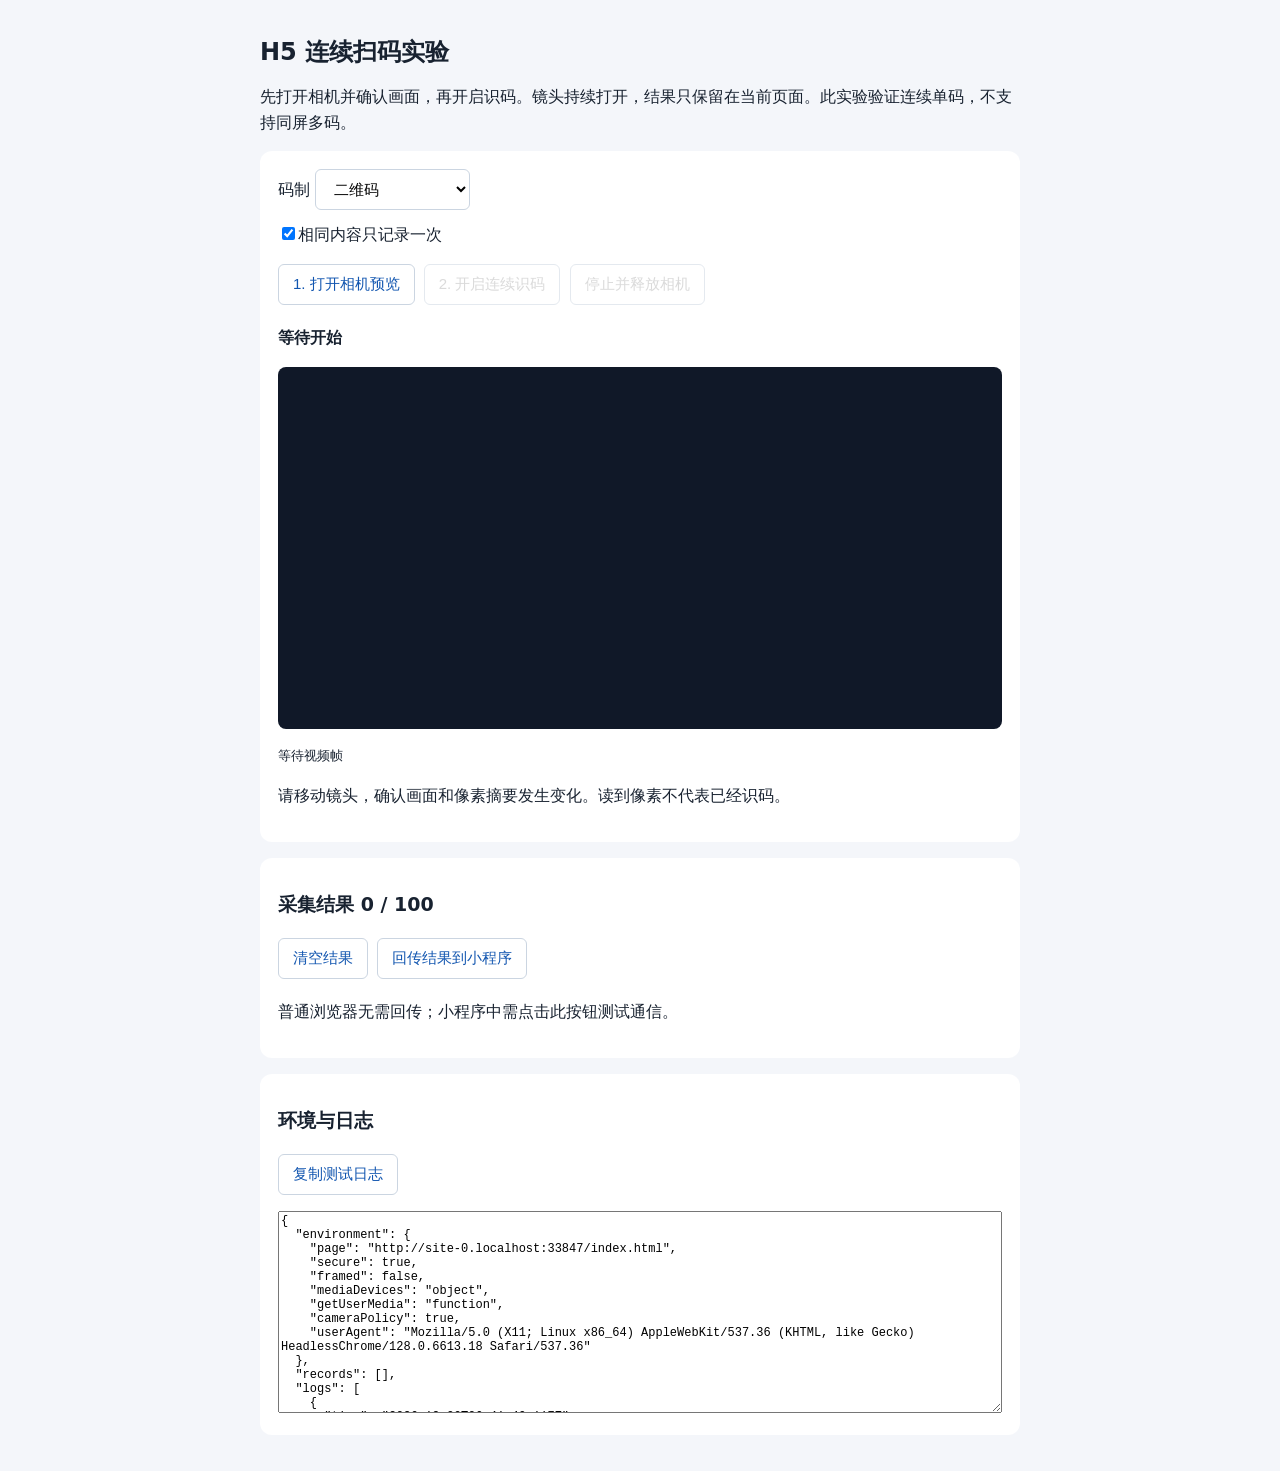
==== index.html @ 57d9b62b "Publish standalone H5 scanning experiment" ====
<!doctype html>
<html lang="zh-CN">
  <head>
    <meta charset="UTF-8" />
    <meta name="viewport" content="width=device-width, initial-scale=1, viewport-fit=cover" />
    <title>H5 连续扫码实验</title>
    <script type="module" crossorigin src="./assets/index-DNaGliz9.js"></script>
    <link rel="stylesheet" crossorigin href="./assets/index-CNHRmCsD.css">
  </head>
  <body>
    <main>
      <h1>H5 连续扫码实验</h1>
      <p>先打开相机并确认画面，再开启识码。镜头持续打开，结果只保留在当前页面。此实验验证连续单码，不支持同屏多码。</p>
      <section>
        <label
          >码制
          <select id="format">
            <option value="qr">二维码</option>
            <option value="multi">条形码及二维码</option>
          </select></label
        >
        <label><input id="deduplicate" type="checkbox" checked />相同内容只记录一次</label>
        <div class="actions">
          <button id="open">1. 打开相机预览</button>
          <button id="decode" disabled>2. 开启连续识码</button>
          <button id="stop" disabled>停止并释放相机</button>
        </div>
        <p id="status" role="status">等待开始</p>
        <video id="preview" autoplay muted playsinline></video>
        <canvas id="frame" hidden></canvas>
        <p id="metrics">等待视频帧</p>
        <p>请移动镜头，确认画面和像素摘要发生变化。读到像素不代表已经识码。</p>
      </section>
      <section>
        <h2>采集结果 <span id="count">0 / 100</span></h2>
        <button id="clear">清空结果</button>
        <button id="send">回传结果到小程序</button>
        <p id="bridge-status">普通浏览器无需回传；小程序中需点击此按钮测试通信。</p>
        <ol id="records"></ol>
      </section>
      <section>
        <h2>环境与日志</h2>
        <button id="copy">复制测试日志</button>
        <textarea id="report" readonly rows="14" aria-label="测试日志"></textarea>
      </section>
    </main>
  </body>
</html>
---- assets/index-CNHRmCsD.css ----
:root{font-family:system-ui,sans-serif;color:#182230;background:#f4f6fa}body{margin:0}main{max-width:760px;padding:20px;margin:auto}h1{font-size:24px}h2{font-size:19px}p{line-height:1.6;overflow-wrap:anywhere}section{background:#fff;padding:18px;border-radius:12px;margin:16px 0}label{display:block;margin-bottom:14px}button,select{padding:10px 14px;border-radius:6px;border:1px solid #cbd5e1;background:#fff;font-size:15px}button{margin:4px 4px 4px 0}button:enabled{color:#1256b0}button:disabled{opacity:.5}video{width:100%;max-height:55vh;background:#101828;border-radius:8px;object-fit:contain}textarea{width:100%;box-sizing:border-box;margin-top:12px;font-size:12px}li{padding:10px 0;overflow-wrap:anywhere;white-space:pre-wrap}#status{font-weight:600}#metrics{font-size:13px}
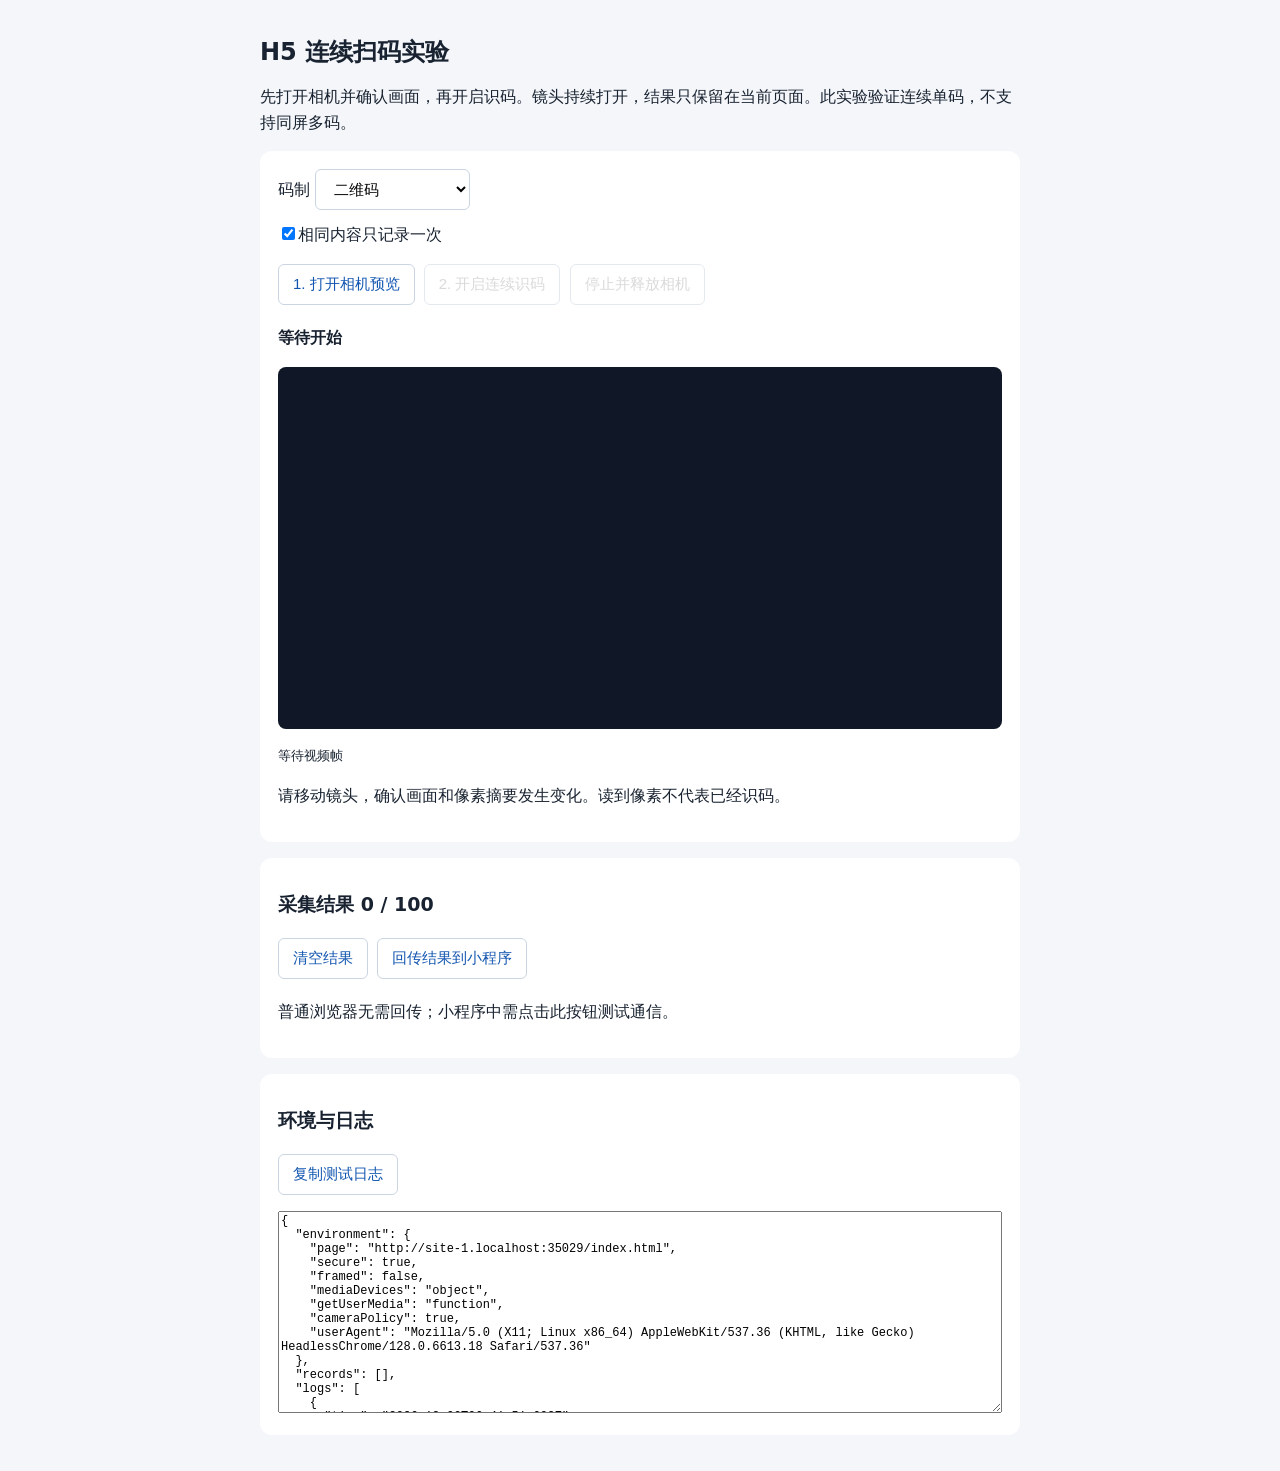
==== commit a94d06e3: "Add camera torch toggle when supported" ====
--- a/index.html
+++ b/index.html
@@ -4,7 +4,7 @@
     <meta charset="UTF-8" />
     <meta name="viewport" content="width=device-width, initial-scale=1, viewport-fit=cover" />
     <title>H5 连续扫码实验</title>
-    <script type="module" crossorigin src="./assets/index-DNaGliz9.js"></script>
+    <script type="module" crossorigin src="./assets/index-B1P7ubuT.js"></script>
     <link rel="stylesheet" crossorigin href="./assets/index-CNHRmCsD.css">
   </head>
   <body>
@@ -23,6 +23,7 @@
         <div class="actions">
           <button id="open">1. 打开相机预览</button>
           <button id="decode" disabled>2. 开启连续识码</button>
+          <button id="torch" hidden aria-pressed="false">打开闪光灯</button>
           <button id="stop" disabled>停止并释放相机</button>
         </div>
         <p id="status" role="status">等待开始</p>
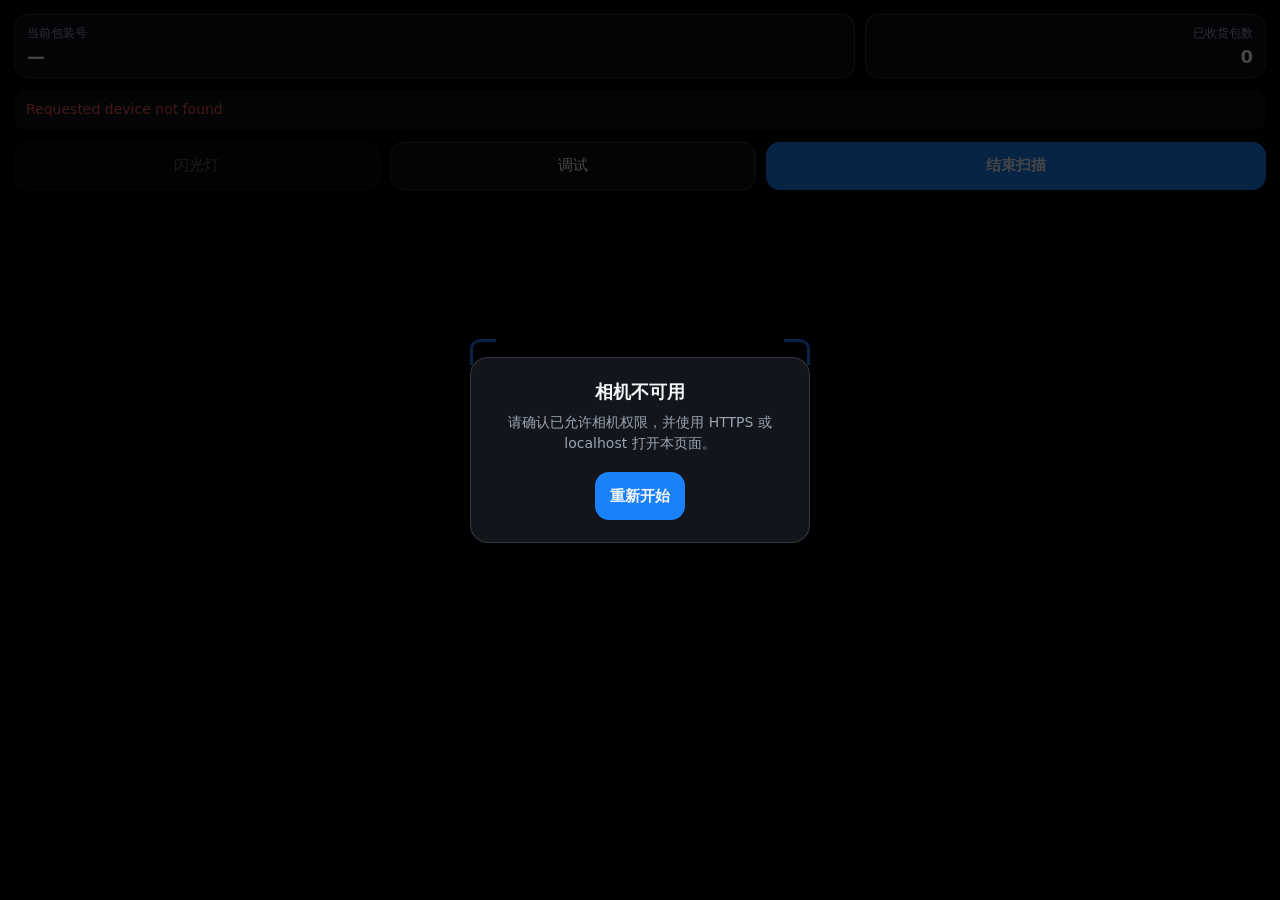
==== commit f17b36df: "Deploy H5 scan static build Source: ops-admin feature+5354_scan ede58b564f1007d65148cedc46da689c2295" ====
--- a/index.html
+++ b/index.html
@@ -2,48 +2,83 @@
 <html lang="zh-CN">
   <head>
     <meta charset="UTF-8" />
-    <meta name="viewport" content="width=device-width, initial-scale=1, viewport-fit=cover" />
-    <title>H5 连续扫码实验</title>
-    <script type="module" crossorigin src="./assets/index-B1P7ubuT.js"></script>
-    <link rel="stylesheet" crossorigin href="./assets/index-CNHRmCsD.css">
+    <meta
+      name="viewport"
+      content="width=device-width, initial-scale=1, viewport-fit=cover, maximum-scale=1, user-scalable=no"
+    />
+    <meta name="theme-color" content="#0b0d10" />
+    <meta name="format-detection" content="telephone=no" />
+    <title>收货扫描</title>
+    <link rel="stylesheet" href="./src/styles.css" />
   </head>
   <body>
-    <main>
-      <h1>H5 连续扫码实验</h1>
-      <p>先打开相机并确认画面，再开启识码。镜头持续打开，结果只保留在当前页面。此实验验证连续单码，不支持同屏多码。</p>
-      <section>
-        <label
-          >码制
-          <select id="format">
-            <option value="qr">二维码</option>
-            <option value="multi">条形码及二维码</option>
-          </select></label
-        >
-        <label><input id="deduplicate" type="checkbox" checked />相同内容只记录一次</label>
-        <div class="actions">
-          <button id="open">1. 打开相机预览</button>
-          <button id="decode" disabled>2. 开启连续识码</button>
-          <button id="torch" hidden aria-pressed="false">打开闪光灯</button>
-          <button id="stop" disabled>停止并释放相机</button>
+    <main class="app" id="app">
+      <video id="video" class="video" playsinline muted autoplay></video>
+      <div class="shade" aria-hidden="true"></div>
+
+      <div class="frame" id="frame" aria-hidden="true">
+        <span class="corner corner--tl"></span>
+        <span class="corner corner--tr"></span>
+        <span class="corner corner--bl"></span>
+        <span class="corner corner--br"></span>
+        <span class="laser"></span>
+      </div>
+
+      <header class="topbar">
+        <div class="stat">
+          <span class="stat__label">当前包装号</span>
+          <strong class="stat__value" id="current-code">—</strong>
         </div>
-        <p id="status" role="status">等待开始</p>
-        <video id="preview" autoplay muted playsinline></video>
-        <canvas id="frame" hidden></canvas>
-        <p id="metrics">等待视频帧</p>
-        <p>请移动镜头，确认画面和像素摘要发生变化。读到像素不代表已经识码。</p>
-      </section>
-      <section>
-        <h2>采集结果 <span id="count">0 / 100</span></h2>
-        <button id="clear">清空结果</button>
-        <button id="send">回传结果到小程序</button>
-        <p id="bridge-status">普通浏览器无需回传；小程序中需点击此按钮测试通信。</p>
-        <ol id="records"></ol>
-      </section>
-      <section>
-        <h2>环境与日志</h2>
-        <button id="copy">复制测试日志</button>
-        <textarea id="report" readonly rows="14" aria-label="测试日志"></textarea>
-      </section>
+        <div class="stat stat--count">
+          <span class="stat__label">已收货包数</span>
+          <strong class="stat__value" id="count">0</strong>
+        </div>
+      </header>
+
+      <p class="status" id="status" data-tone="info" role="status" aria-live="polite">正在启动相机…</p>
+
+      <ul class="results" id="results" hidden aria-label="已识别条码"></ul>
+
+      <footer class="actions">
+        <button class="btn btn--ghost" id="torch" type="button" aria-pressed="false" disabled>闪光灯</button>
+        <button class="btn btn--ghost" id="debug-toggle" type="button" aria-pressed="false">调试</button>
+        <button class="btn btn--primary" id="end" type="button">结束扫描</button>
+      </footer>
+
+      <aside class="debug" id="debug" hidden>
+        <div class="debug__head">
+          <span>调试面板</span>
+          <button class="debug__close" id="debug-close" type="button" aria-label="关闭调试面板">×</button>
+        </div>
+        <dl class="debug__grid">
+          <dt>识码引擎</dt>
+          <dd id="dbg-engine">—</dd>
+          <dt>原始结果</dt>
+          <dd id="dbg-raw">—</dd>
+          <dt>解码耗时</dt>
+          <dd id="dbg-duration">—</dd>
+          <dt>同码判定</dt>
+          <dd id="dbg-dedupe">—</dd>
+          <dt>宿主消息</dt>
+          <dd id="dbg-message">—</dd>
+          <dt>运行模式</dt>
+          <dd id="dbg-mode">—</dd>
+          <dt>参数</dt>
+          <dd id="dbg-config">—</dd>
+        </dl>
+      </aside>
+
+      <div class="overlay" id="overlay" hidden>
+        <div class="overlay__card">
+          <h2 class="overlay__title" id="overlay-title">已结束扫描</h2>
+          <p class="overlay__text" id="overlay-text">相机已停止。</p>
+          <button class="btn btn--primary" id="restart" type="button">重新开始</button>
+        </div>
+      </div>
     </main>
+
+    <script src="https://appx/web-view.min.js"></script>
+    <script src="./vendor/zxing.min.js"></script>
+    <script type="module" src="./src/main.js"></script>
   </body>
 </html>
--- a/src/styles.css
+++ b/src/styles.css
@@ -0,0 +1,377 @@
+:root {
+  --bg: #0b0d10;
+  --fg: #f5f7fa;
+  --muted: #9aa4b2;
+  --accent: #1b81f9;
+  --ok: #16c784;
+  --warn: #f5a524;
+  --error: #f05252;
+  --panel: rgba(15, 18, 23, 0.9);
+  --line: rgba(255, 255, 255, 0.14);
+  --radius: 14px;
+  --safe-top: env(safe-area-inset-top, 0px);
+  --safe-bottom: env(safe-area-inset-bottom, 0px);
+}
+
+* {
+  box-sizing: border-box;
+}
+
+html,
+body {
+  height: 100%;
+  margin: 0;
+  background: var(--bg);
+  color: var(--fg);
+  font-family:
+    system-ui,
+    -apple-system,
+    'PingFang SC',
+    'Microsoft YaHei',
+    sans-serif;
+  -webkit-text-size-adjust: 100%;
+  overscroll-behavior: none;
+}
+
+.app {
+  position: fixed;
+  inset: 0;
+  display: flex;
+  flex-direction: column;
+  overflow: hidden;
+}
+
+.video {
+  position: absolute;
+  inset: 0;
+  width: 100%;
+  height: 100%;
+  object-fit: cover;
+  background: #000;
+}
+
+.shade {
+  position: absolute;
+  inset: 0;
+  background: linear-gradient(
+    180deg,
+    rgba(0, 0, 0, 0.62) 0%,
+    transparent 22%,
+    transparent 62%,
+    rgba(0, 0, 0, 0.78) 100%
+  );
+  pointer-events: none;
+}
+
+.frame {
+  position: absolute;
+  left: 50%;
+  top: 46%;
+  width: min(74vw, 340px);
+  height: min(34vw, 150px);
+  transform: translate(-50%, -50%);
+  pointer-events: none;
+}
+
+.corner {
+  position: absolute;
+  width: 26px;
+  height: 26px;
+  border: 3px solid var(--accent);
+}
+
+.corner--tl {
+  left: 0;
+  top: 0;
+  border-right: 0;
+  border-bottom: 0;
+  border-top-left-radius: 10px;
+}
+
+.corner--tr {
+  right: 0;
+  top: 0;
+  border-left: 0;
+  border-bottom: 0;
+  border-top-right-radius: 10px;
+}
+
+.corner--bl {
+  left: 0;
+  bottom: 0;
+  border-right: 0;
+  border-top: 0;
+  border-bottom-left-radius: 10px;
+}
+
+.corner--br {
+  right: 0;
+  bottom: 0;
+  border-left: 0;
+  border-top: 0;
+  border-bottom-right-radius: 10px;
+}
+
+.laser {
+  position: absolute;
+  left: 8%;
+  right: 8%;
+  top: 50%;
+  height: 2px;
+  background: linear-gradient(90deg, transparent, var(--accent), transparent);
+  animation: scan 2.4s ease-in-out infinite;
+}
+
+@keyframes scan {
+  0%,
+  100% {
+    transform: translateY(-42px);
+    opacity: 0.35;
+  }
+
+  50% {
+    transform: translateY(42px);
+    opacity: 1;
+  }
+}
+
+.topbar {
+  position: relative;
+  display: flex;
+  gap: 10px;
+  padding: calc(var(--safe-top) + 14px) 14px 0;
+}
+
+.stat {
+  flex: 1;
+  min-width: 0;
+  padding: 10px 12px;
+  border: 1px solid var(--line);
+  border-radius: var(--radius);
+  background: var(--panel);
+  backdrop-filter: blur(6px);
+}
+
+.stat--count {
+  flex: 0 0 32%;
+  text-align: right;
+}
+
+.stat__label {
+  display: block;
+  color: var(--muted);
+  font-size: 12px;
+}
+
+.stat__value {
+  display: block;
+  margin-top: 4px;
+  overflow: hidden;
+  font-size: 18px;
+  font-variant-numeric: tabular-nums;
+  text-overflow: ellipsis;
+  white-space: nowrap;
+}
+
+.status {
+  position: relative;
+  margin: 12px 14px 0;
+  padding: 10px 12px;
+  border-radius: var(--radius);
+  background: var(--panel);
+  color: var(--muted);
+  font-size: 14px;
+  line-height: 1.4;
+}
+
+.status[data-tone='ok'] {
+  color: var(--ok);
+}
+
+.status[data-tone='warn'] {
+  color: var(--warn);
+}
+
+.status[data-tone='error'] {
+  color: var(--error);
+}
+
+.results {
+  position: relative;
+  flex: 1;
+  min-height: 0;
+  margin: 10px 14px 0;
+  padding: 0 0 4px;
+  overflow-y: auto;
+  list-style: none;
+  -webkit-overflow-scrolling: touch;
+}
+
+.results__item {
+  display: flex;
+  gap: 10px;
+  align-items: baseline;
+  margin-bottom: 8px;
+  padding: 9px 12px;
+  border-radius: 10px;
+  background: var(--panel);
+  animation: rise 0.18s ease-out;
+}
+
+.results__index {
+  flex: 0 0 2.4em;
+  color: var(--muted);
+  font-size: 12px;
+  font-variant-numeric: tabular-nums;
+}
+
+.results__code {
+  overflow: hidden;
+  font-size: 15px;
+  font-variant-numeric: tabular-nums;
+  text-overflow: ellipsis;
+  white-space: nowrap;
+}
+
+@keyframes rise {
+  from {
+    transform: translateY(-6px);
+    opacity: 0;
+  }
+
+  to {
+    transform: translateY(0);
+    opacity: 1;
+  }
+}
+
+.actions {
+  position: relative;
+  display: flex;
+  gap: 10px;
+  padding: 12px 14px calc(var(--safe-bottom) + 14px);
+}
+
+.btn {
+  flex: 1;
+  min-height: 48px;
+  padding: 0 14px;
+  border: 1px solid var(--line);
+  border-radius: var(--radius);
+  background: var(--panel);
+  color: var(--fg);
+  font-size: 15px;
+  cursor: pointer;
+  -webkit-tap-highlight-color: transparent;
+}
+
+.btn:disabled {
+  opacity: 0.4;
+  cursor: not-allowed;
+}
+
+.btn--primary {
+  flex: 1.4;
+  border-color: transparent;
+  background: var(--accent);
+  font-weight: 600;
+}
+
+.btn--ghost.is-on {
+  border-color: var(--accent);
+  color: var(--accent);
+}
+
+.btn[hidden] {
+  display: none;
+}
+
+.debug {
+  position: absolute;
+  left: 14px;
+  right: 14px;
+  bottom: calc(var(--safe-bottom) + 78px);
+  max-height: 46vh;
+  padding: 10px 12px 12px;
+  overflow-y: auto;
+  border: 1px solid var(--line);
+  border-radius: var(--radius);
+  background: rgba(8, 10, 13, 0.94);
+  font-size: 12px;
+}
+
+.debug[hidden] {
+  display: none;
+}
+
+.debug__head {
+  display: flex;
+  align-items: center;
+  justify-content: space-between;
+  margin-bottom: 8px;
+  color: var(--muted);
+}
+
+.debug__close {
+  width: 28px;
+  height: 28px;
+  border: 0;
+  background: transparent;
+  color: var(--muted);
+  font-size: 20px;
+  line-height: 1;
+  cursor: pointer;
+}
+
+.debug__grid {
+  display: grid;
+  grid-template-columns: 5.5em 1fr;
+  gap: 6px 10px;
+  margin: 0;
+}
+
+.debug__grid dt {
+  color: var(--muted);
+}
+
+.debug__grid dd {
+  margin: 0;
+  word-break: break-all;
+  font-variant-numeric: tabular-nums;
+}
+
+.overlay {
+  position: absolute;
+  inset: 0;
+  display: flex;
+  align-items: center;
+  justify-content: center;
+  padding: 24px;
+  background: rgba(0, 0, 0, 0.72);
+}
+
+.overlay[hidden] {
+  display: none;
+}
+
+.overlay__card {
+  width: 100%;
+  max-width: 340px;
+  padding: 22px 20px;
+  border: 1px solid var(--line);
+  border-radius: 18px;
+  background: #12161c;
+  text-align: center;
+}
+
+.overlay__title {
+  margin: 0 0 8px;
+  font-size: 18px;
+}
+
+.overlay__text {
+  margin: 0 0 18px;
+  color: var(--muted);
+  font-size: 14px;
+  line-height: 1.5;
+}
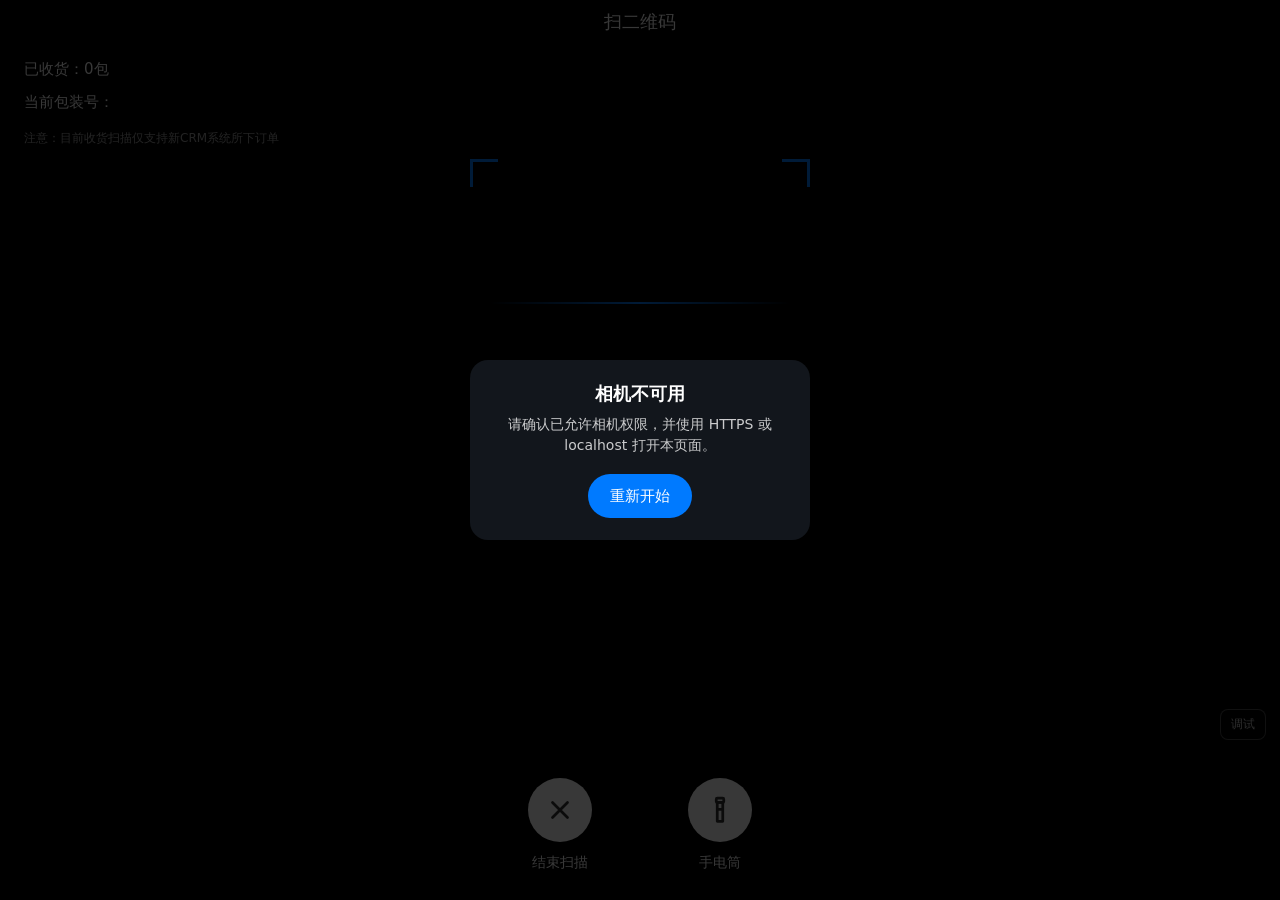
==== commit 4c6a2f5a: "chore(h5-scan): 发布收货扫描 UI 更新 Source: ops-admin feature/5354_scan 80290fd1  Co-Authored-By: Claude Co" ====
--- a/index.html
+++ b/index.html
@@ -6,44 +6,59 @@
       name="viewport"
       content="width=device-width, initial-scale=1, viewport-fit=cover, maximum-scale=1, user-scalable=no"
     />
-    <meta name="theme-color" content="#0b0d10" />
+    <meta name="theme-color" content="#000000" />
     <meta name="format-detection" content="telephone=no" />
-    <title>收货扫描</title>
+    <title>扫二维码</title>
     <link rel="stylesheet" href="./src/styles.css" />
   </head>
   <body>
     <main class="app" id="app">
       <video id="video" class="video" playsinline muted autoplay></video>
-      <div class="shade" aria-hidden="true"></div>
 
-      <div class="frame" id="frame" aria-hidden="true">
-        <span class="corner corner--tl"></span>
-        <span class="corner corner--tr"></span>
-        <span class="corner corner--bl"></span>
-        <span class="corner corner--br"></span>
-        <span class="laser"></span>
+      <header class="topbar">
+        <h1 class="topbar__title">扫二维码</h1>
+        <p class="topbar__stat">已收货：<span id="count">0</span>包</p>
+        <p class="topbar__stat">当前包装号：<span id="current-code"></span></p>
+      </header>
+
+      <p class="scope-note">注意：目前收货扫描仅支持新CRM系统所下订单</p>
+
+      <div class="frame-wrap">
+        <div class="viewfinder" id="frame">
+          <span class="corner corner--tl"></span>
+          <span class="corner corner--tr"></span>
+          <span class="corner corner--bl"></span>
+          <span class="corner corner--br"></span>
+          <span class="laser"></span>
+        </div>
       </div>
 
-      <header class="topbar">
-        <div class="stat">
-          <span class="stat__label">当前包装号</span>
-          <strong class="stat__value" id="current-code">—</strong>
-        </div>
-        <div class="stat stat--count">
-          <span class="stat__label">已收货包数</span>
-          <strong class="stat__value" id="count">0</strong>
-        </div>
-      </header>
+      <p class="hint" id="status" data-tone="info" role="status" aria-live="polite">请将二维码置于取景框内扫描</p>
 
-      <p class="status" id="status" data-tone="info" role="status" aria-live="polite">正在启动相机…</p>
-
-      <ul class="results" id="results" hidden aria-label="已识别条码"></ul>
+      <div class="spacer"></div>
 
       <footer class="actions">
-        <button class="btn btn--ghost" id="torch" type="button" aria-pressed="false" disabled>闪光灯</button>
-        <button class="btn btn--ghost" id="debug-toggle" type="button" aria-pressed="false">调试</button>
-        <button class="btn btn--primary" id="end" type="button">结束扫描</button>
+        <button class="action" id="end" type="button">
+          <span class="action__icon">
+            <svg viewBox="0 0 24 24" aria-hidden="true">
+              <path d="M6 6 L18 18 M18 6 L6 18" />
+            </svg>
+          </span>
+          <span class="action__label">结束扫描</span>
+        </button>
+        <button class="action" id="torch" type="button" aria-pressed="false" disabled>
+          <span class="action__icon">
+            <svg viewBox="0 0 24 24" aria-hidden="true">
+              <rect x="9" y="2.5" width="6" height="3.4" rx="0.8" />
+              <path d="M9.8 5.9h4.4V21H9.8z" />
+              <path d="M10.6 11.4h2.8" />
+            </svg>
+          </span>
+          <span class="action__label">手电筒</span>
+        </button>
       </footer>
+
+      <button class="debug-toggle" id="debug-toggle" type="button" aria-pressed="false">调试</button>
 
       <aside class="debug" id="debug" hidden>
         <div class="debug__head">
@@ -72,7 +87,7 @@
         <div class="overlay__card">
           <h2 class="overlay__title" id="overlay-title">已结束扫描</h2>
           <p class="overlay__text" id="overlay-text">相机已停止。</p>
-          <button class="btn btn--primary" id="restart" type="button">重新开始</button>
+          <button class="overlay__btn" id="restart" type="button">重新开始</button>
         </div>
       </div>
     </main>
--- a/src/styles.css
+++ b/src/styles.css
@@ -1,14 +1,13 @@
 :root {
-  --bg: #0b0d10;
-  --fg: #f5f7fa;
-  --muted: #9aa4b2;
-  --accent: #1b81f9;
+  --fg: #ffffff;
+  --muted: rgba(255, 255, 255, 0.78);
+  --note: rgba(255, 255, 255, 0.62);
+  --accent: #007aff;
   --ok: #16c784;
   --warn: #f5a524;
   --error: #f05252;
-  --panel: rgba(15, 18, 23, 0.9);
-  --line: rgba(255, 255, 255, 0.14);
-  --radius: 14px;
+  --frame-w: 68vw;
+  --frame-h: 84vw;
   --safe-top: env(safe-area-inset-top, 0px);
   --safe-bottom: env(safe-area-inset-bottom, 0px);
 }
@@ -21,7 +20,7 @@
 body {
   height: 100%;
   margin: 0;
-  background: var(--bg);
+  background: #000;
   color: var(--fg);
   font-family:
     system-ui,
@@ -50,33 +49,57 @@
   background: #000;
 }
 
-.shade {
-  position: absolute;
-  inset: 0;
-  background: linear-gradient(
-    180deg,
-    rgba(0, 0, 0, 0.62) 0%,
-    transparent 22%,
-    transparent 62%,
-    rgba(0, 0, 0, 0.78) 100%
-  );
+.topbar {
+  position: relative;
+  padding: calc(var(--safe-top) + 10px) 24px 0;
+  text-align: center;
+}
+
+.topbar__title {
+  margin: 0 0 26px;
+  font-size: 18px;
+  font-weight: 500;
+  position: relative;
+}
+
+.topbar__stat {
+  margin: 0 0 14px;
+  text-align: left;
+  font-size: 15px;
+  font-variant-numeric: tabular-nums;
+}
+
+.scope-note {
+  position: relative;
+  margin: 4px 0 0;
+  padding: 0 24px;
+  color: var(--note);
+  font-size: 12px;
+}
+
+.frame-wrap {
+  position: relative;
+  flex: 1;
+  min-height: 0;
+  display: flex;
+  align-items: center;
+  justify-content: center;
+  padding: 12px 0;
+}
+
+.viewfinder {
+  position: relative;
+  width: min(68vw, calc((100% - 24px) * 0.82));
+  height: 100%;
+  max-width: 340px;
+  max-height: 420px;
   pointer-events: none;
 }
 
-.frame {
-  position: absolute;
-  left: 50%;
-  top: 46%;
-  width: min(74vw, 340px);
-  height: min(34vw, 150px);
-  transform: translate(-50%, -50%);
-  pointer-events: none;
-}
-
 .corner {
   position: absolute;
-  width: 26px;
-  height: 26px;
+  width: 28px;
+  height: 28px;
   border: 3px solid var(--accent);
 }
 
@@ -85,7 +108,6 @@
   top: 0;
   border-right: 0;
   border-bottom: 0;
-  border-top-left-radius: 10px;
 }
 
 .corner--tr {
@@ -93,7 +115,6 @@
   top: 0;
   border-left: 0;
   border-bottom: 0;
-  border-top-right-radius: 10px;
 }
 
 .corner--bl {
@@ -101,7 +122,6 @@
   bottom: 0;
   border-right: 0;
   border-top: 0;
-  border-bottom-left-radius: 10px;
 }
 
 .corner--br {
@@ -109,13 +129,12 @@
   bottom: 0;
   border-left: 0;
   border-top: 0;
-  border-bottom-right-radius: 10px;
 }
 
 .laser {
   position: absolute;
-  left: 8%;
-  right: 8%;
+  left: 6%;
+  right: 6%;
   top: 50%;
   height: 2px;
   background: linear-gradient(90deg, transparent, var(--accent), transparent);
@@ -125,178 +144,123 @@
 @keyframes scan {
   0%,
   100% {
-    transform: translateY(-42px);
+    transform: translateY(-46%);
     opacity: 0.35;
   }
 
   50% {
-    transform: translateY(42px);
+    transform: translateY(46%);
     opacity: 1;
   }
 }
 
-.topbar {
-  position: relative;
-  display: flex;
-  gap: 10px;
-  padding: calc(var(--safe-top) + 14px) 14px 0;
-}
-
-.stat {
-  flex: 1;
-  min-width: 0;
-  padding: 10px 12px;
-  border: 1px solid var(--line);
-  border-radius: var(--radius);
-  background: var(--panel);
-  backdrop-filter: blur(6px);
-}
-
-.stat--count {
-  flex: 0 0 32%;
-  text-align: right;
-}
-
-.stat__label {
-  display: block;
-  color: var(--muted);
-  font-size: 12px;
-}
-
-.stat__value {
-  display: block;
-  margin-top: 4px;
-  overflow: hidden;
-  font-size: 18px;
-  font-variant-numeric: tabular-nums;
-  text-overflow: ellipsis;
-  white-space: nowrap;
-}
-
-.status {
-  position: relative;
-  margin: 12px 14px 0;
-  padding: 10px 12px;
-  border-radius: var(--radius);
-  background: var(--panel);
+.hint {
+  position: relative;
+  margin: 14px 24px 0;
+  text-align: center;
   color: var(--muted);
   font-size: 14px;
-  line-height: 1.4;
-}
-
-.status[data-tone='ok'] {
+  min-height: 20px;
+}
+
+.hint[data-tone='ok'] {
   color: var(--ok);
 }
 
-.status[data-tone='warn'] {
+.hint[data-tone='warn'] {
   color: var(--warn);
 }
 
-.status[data-tone='error'] {
+.hint[data-tone='error'] {
   color: var(--error);
 }
 
-.results {
-  position: relative;
+.spacer {
   flex: 1;
   min-height: 0;
-  margin: 10px 14px 0;
-  padding: 0 0 4px;
-  overflow-y: auto;
-  list-style: none;
-  -webkit-overflow-scrolling: touch;
-}
-
-.results__item {
-  display: flex;
-  gap: 10px;
-  align-items: baseline;
-  margin-bottom: 8px;
-  padding: 9px 12px;
-  border-radius: 10px;
-  background: var(--panel);
-  animation: rise 0.18s ease-out;
-}
-
-.results__index {
-  flex: 0 0 2.4em;
-  color: var(--muted);
-  font-size: 12px;
-  font-variant-numeric: tabular-nums;
-}
-
-.results__code {
-  overflow: hidden;
-  font-size: 15px;
-  font-variant-numeric: tabular-nums;
-  text-overflow: ellipsis;
-  white-space: nowrap;
-}
-
-@keyframes rise {
-  from {
-    transform: translateY(-6px);
-    opacity: 0;
-  }
-
-  to {
-    transform: translateY(0);
-    opacity: 1;
-  }
 }
 
 .actions {
   position: relative;
   display: flex;
-  gap: 10px;
-  padding: 12px 14px calc(var(--safe-bottom) + 14px);
-}
-
-.btn {
-  flex: 1;
-  min-height: 48px;
-  padding: 0 14px;
-  border: 1px solid var(--line);
-  border-radius: var(--radius);
-  background: var(--panel);
+  align-items: center;
+  justify-content: center;
+  gap: 96px;
+  padding: 0 24px calc(var(--safe-bottom) + 28px);
+}
+
+.action {
+  position: relative;
+  display: flex;
+  flex-direction: column;
+  align-items: center;
+  gap: 12px;
+  padding: 0;
+  border: 0;
+  background: transparent;
   color: var(--fg);
-  font-size: 15px;
+  font-size: 14px;
   cursor: pointer;
   -webkit-tap-highlight-color: transparent;
 }
 
-.btn:disabled {
-  opacity: 0.4;
-  cursor: not-allowed;
-}
-
-.btn--primary {
-  flex: 1.4;
-  border-color: transparent;
+.action[hidden] {
+  display: none;
+}
+
+.action__icon {
+  width: 64px;
+  height: 64px;
+  display: flex;
+  align-items: center;
+  justify-content: center;
+  border-radius: 50%;
+  background: #fff;
+  color: #333;
+}
+
+.action__icon svg {
+  width: 30px;
+  height: 30px;
+  fill: none;
+  stroke: #333;
+  stroke-width: 2.2;
+  stroke-linecap: round;
+  stroke-linejoin: round;
+}
+
+.action.is-on .action__icon {
   background: var(--accent);
-  font-weight: 600;
-}
-
-.btn--ghost.is-on {
-  border-color: var(--accent);
-  color: var(--accent);
-}
-
-.btn[hidden] {
-  display: none;
+}
+
+.action.is-on .action__icon svg {
+  stroke: #fff;
+}
+
+.debug-toggle {
+  position: absolute;
+  right: 14px;
+  bottom: calc(var(--safe-bottom) + 160px);
+  padding: 6px 10px;
+  border: 1px solid rgba(255, 255, 255, 0.28);
+  border-radius: 8px;
+  background: rgba(0, 0, 0, 0.5);
+  color: var(--muted);
+  font-size: 12px;
+  cursor: pointer;
 }
 
 .debug {
   position: absolute;
   left: 14px;
   right: 14px;
-  bottom: calc(var(--safe-bottom) + 78px);
+  bottom: calc(var(--safe-bottom) + 200px);
   max-height: 46vh;
   padding: 10px 12px 12px;
   overflow-y: auto;
-  border: 1px solid var(--line);
-  border-radius: var(--radius);
-  background: rgba(8, 10, 13, 0.94);
+  border: 1px solid rgba(255, 255, 255, 0.14);
+  border-radius: 14px;
+  background: rgba(8, 10, 13, 0.92);
   font-size: 12px;
 }
 
@@ -347,7 +311,7 @@
   align-items: center;
   justify-content: center;
   padding: 24px;
-  background: rgba(0, 0, 0, 0.72);
+  background: rgba(0, 0, 0, 0.78);
 }
 
 .overlay[hidden] {
@@ -358,7 +322,6 @@
   width: 100%;
   max-width: 340px;
   padding: 22px 20px;
-  border: 1px solid var(--line);
   border-radius: 18px;
   background: #12161c;
   text-align: center;
@@ -375,3 +338,14 @@
   font-size: 14px;
   line-height: 1.5;
 }
+
+.overlay__btn {
+  min-height: 44px;
+  padding: 0 22px;
+  border: 0;
+  border-radius: 22px;
+  background: var(--accent);
+  color: #fff;
+  font-size: 15px;
+  cursor: pointer;
+}
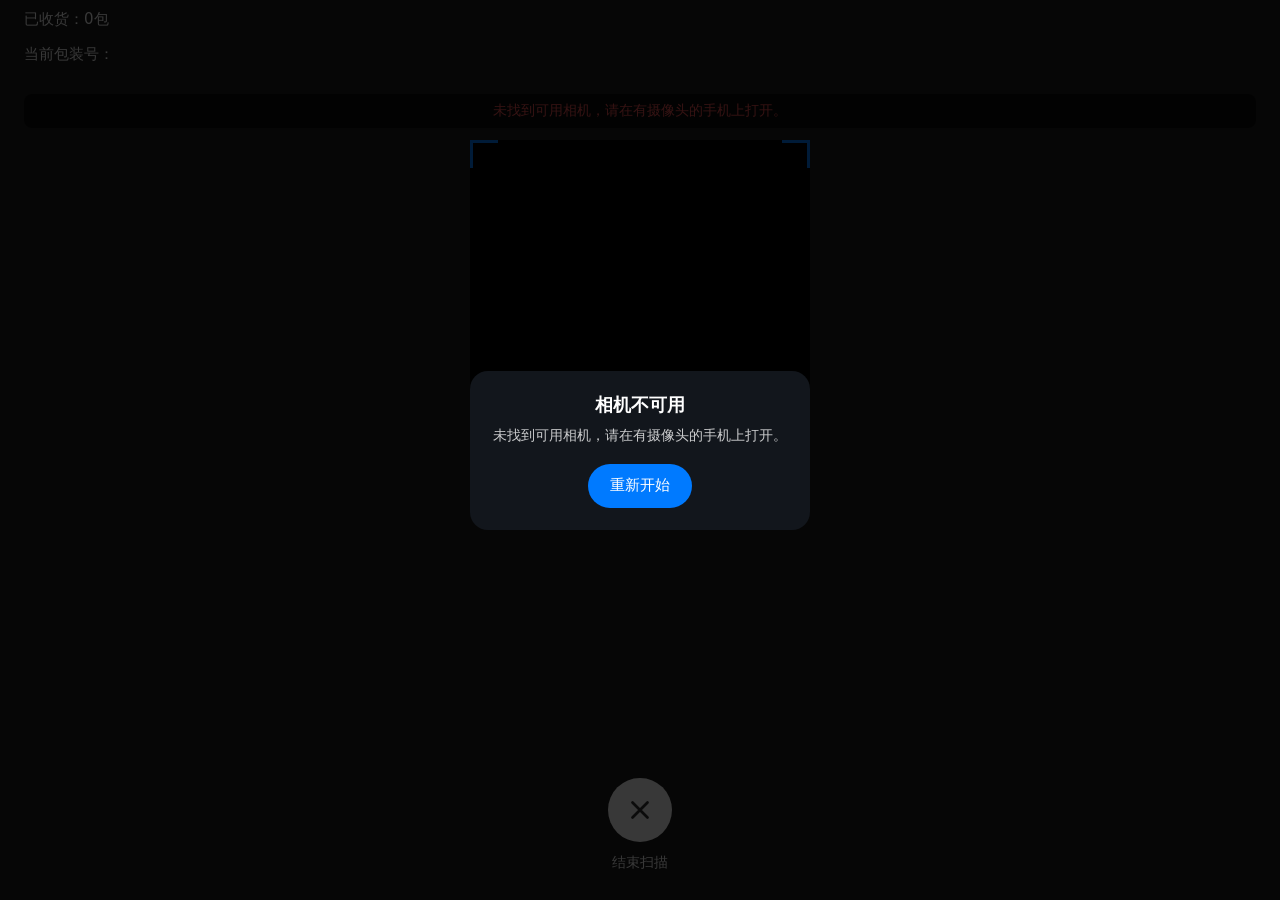
==== commit fb0c576e: "fix(scan): 发布扫码稳定性和界面优化 c570d9a1 Co-Authored-By: Claude Code <noreply@anthropic.com>" ====
--- a/index.html
+++ b/index.html
@@ -16,12 +16,11 @@
       <video id="video" class="video" playsinline muted autoplay></video>
 
       <header class="topbar">
-        <h1 class="topbar__title">扫二维码</h1>
         <p class="topbar__stat">已收货：<span id="count">0</span>包</p>
         <p class="topbar__stat">当前包装号：<span id="current-code"></span></p>
       </header>
 
-      <p class="scope-note">注意：目前收货扫描仅支持新CRM系统所下订单</p>
+      <p class="hint" id="status" data-tone="info" role="status" aria-live="polite">请将二维码置于取景框内扫描</p>
 
       <div class="frame-wrap">
         <div class="viewfinder" id="frame">
@@ -32,8 +31,6 @@
           <span class="laser"></span>
         </div>
       </div>
-
-      <p class="hint" id="status" data-tone="info" role="status" aria-live="polite">请将二维码置于取景框内扫描</p>
 
       <div class="spacer"></div>
 
@@ -46,7 +43,7 @@
           </span>
           <span class="action__label">结束扫描</span>
         </button>
-        <button class="action" id="torch" type="button" aria-pressed="false" disabled>
+        <button class="action" id="torch" type="button" aria-pressed="false" hidden disabled>
           <span class="action__icon">
             <svg viewBox="0 0 24 24" aria-hidden="true">
               <rect x="9" y="2.5" width="6" height="3.4" rx="0.8" />
@@ -57,8 +54,6 @@
           <span class="action__label">手电筒</span>
         </button>
       </footer>
-
-      <button class="debug-toggle" id="debug-toggle" type="button" aria-pressed="false">调试</button>
 
       <aside class="debug" id="debug" hidden>
         <div class="debug__head">
--- a/src/styles.css
+++ b/src/styles.css
@@ -7,7 +7,6 @@
   --warn: #f5a524;
   --error: #f05252;
   --frame-w: 68vw;
-  --frame-h: 84vw;
   --safe-top: env(safe-area-inset-top, 0px);
   --safe-bottom: env(safe-area-inset-bottom, 0px);
 }
@@ -51,15 +50,19 @@
 
 .topbar {
   position: relative;
+  z-index: 1;
   padding: calc(var(--safe-top) + 10px) 24px 0;
   text-align: center;
 }
 
-.topbar__title {
-  margin: 0 0 26px;
-  font-size: 18px;
-  font-weight: 500;
-  position: relative;
+#current-code {
+  overflow-wrap: anywhere;
+}
+
+.topbar__stat:last-child {
+  max-height: 4.5em;
+  overflow-y: auto;
+  line-height: 1.5;
 }
 
 .topbar__stat {
@@ -71,6 +74,7 @@
 
 .scope-note {
   position: relative;
+  z-index: 1;
   margin: 4px 0 0;
   padding: 0 24px;
   color: var(--note);
@@ -79,8 +83,7 @@
 
 .frame-wrap {
   position: relative;
-  flex: 1;
-  min-height: 0;
+  flex: none;
   display: flex;
   align-items: center;
   justify-content: center;
@@ -89,11 +92,10 @@
 
 .viewfinder {
   position: relative;
-  width: min(68vw, calc((100% - 24px) * 0.82));
-  height: 100%;
-  max-width: 340px;
-  max-height: 420px;
+  width: min(var(--frame-w), 340px, 42dvh);
+  aspect-ratio: 1;
   pointer-events: none;
+  box-shadow: 0 0 0 100vmax rgba(48, 48, 48, 0.58);
 }
 
 .corner {
@@ -144,18 +146,28 @@
 @keyframes scan {
   0%,
   100% {
-    transform: translateY(-46%);
+    top: 6%;
     opacity: 0.35;
   }
 
   50% {
-    transform: translateY(46%);
+    top: 94%;
     opacity: 1;
   }
 }
 
+.app:not(.is-scanning) .laser {
+  visibility: hidden;
+  animation-play-state: paused;
+}
+
 .hint {
   position: relative;
+  z-index: 2;
+  flex: none;
+  padding: 8px 12px;
+  border-radius: 8px;
+  background: rgba(0, 0, 0, 0.65);
   margin: 14px 24px 0;
   text-align: center;
   color: var(--muted);
@@ -237,25 +249,21 @@
   stroke: #fff;
 }
 
-.debug-toggle {
-  position: absolute;
-  right: 14px;
-  bottom: calc(var(--safe-bottom) + 160px);
-  padding: 6px 10px;
-  border: 1px solid rgba(255, 255, 255, 0.28);
-  border-radius: 8px;
-  background: rgba(0, 0, 0, 0.5);
-  color: var(--muted);
-  font-size: 12px;
-  cursor: pointer;
+.app.is-debug .actions {
+  padding-bottom: calc(var(--safe-bottom) + 26dvh + 20px);
+}
+
+.app.is-debug .viewfinder {
+  width: min(var(--frame-w), 340px, 24dvh);
 }
 
 .debug {
   position: absolute;
   left: 14px;
   right: 14px;
-  bottom: calc(var(--safe-bottom) + 200px);
-  max-height: 46vh;
+  z-index: 3;
+  bottom: calc(var(--safe-bottom) + 8px);
+  max-height: 26dvh;
   padding: 10px 12px 12px;
   overflow-y: auto;
   border: 1px solid rgba(255, 255, 255, 0.14);
@@ -306,6 +314,7 @@
 
 .overlay {
   position: absolute;
+  z-index: 4;
   inset: 0;
   display: flex;
   align-items: center;
